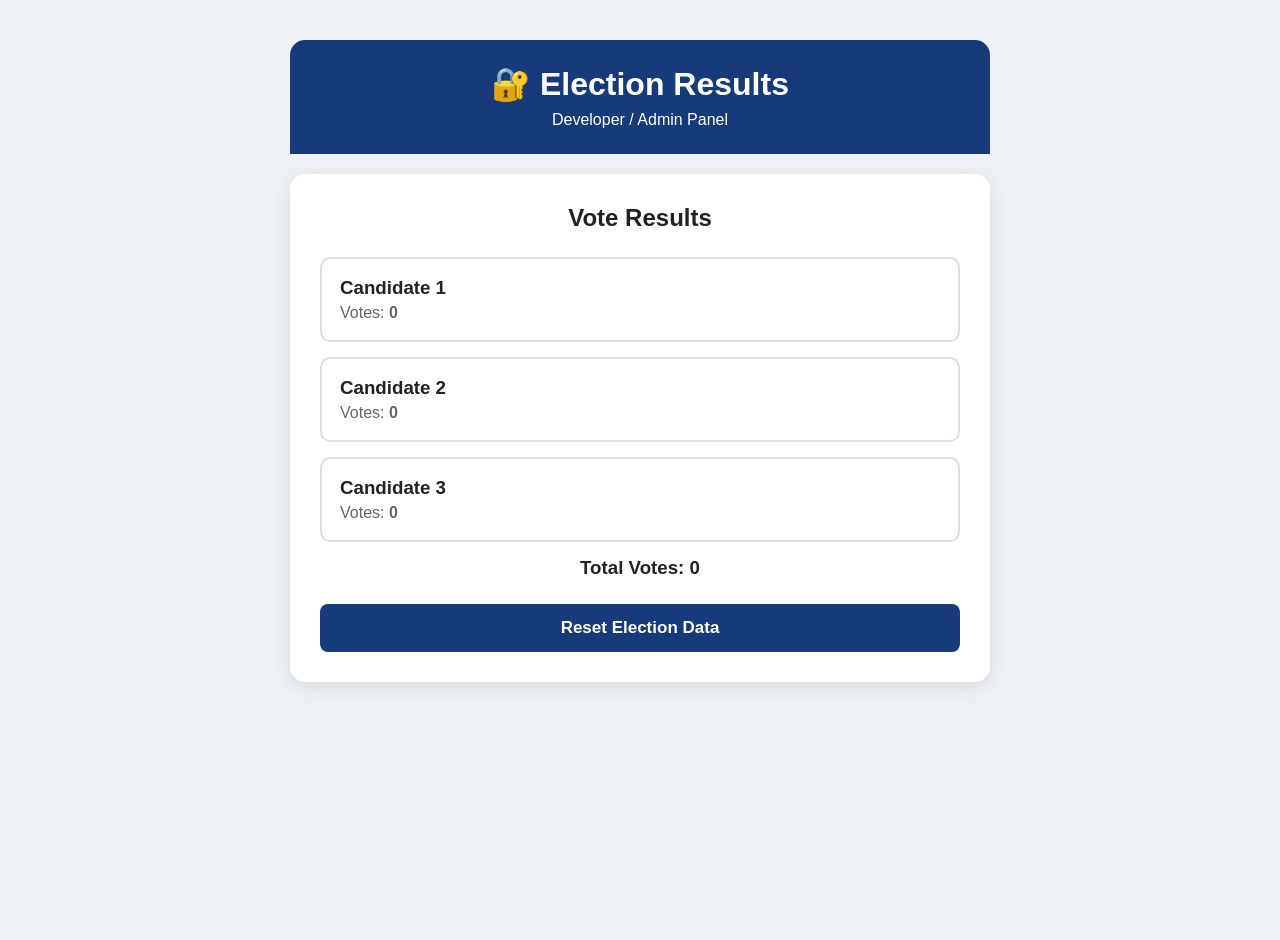
==== admin.html @ d17c7328 "Create admin.html" ====
<!DOCTYPE html>
<html lang="en">

<head>

    <meta charset="UTF-8">

    <meta
        name="viewport"
        content="width=device-width, initial-scale=1.0"
    >

    <title>Election Admin Results</title>

    <link
        rel="stylesheet"
        href="style.css"
    >

</head>


<body>

<div class="container">

    <header>

        <h1>🔐 Election Results</h1>

        <p>Developer / Admin Panel</p>

    </header>


    <section class="card">

        <h2>Vote Results</h2>

        <div id="results"></div>

        <button onclick="clearVotes()">
            Reset Election Data
        </button>

    </section>

</div>


<script>

function displayResults() {

    const votes =
        JSON.parse(
            localStorage.getItem("collegeVotes")
        ) || {

            "Candidate 1": 0,
            "Candidate 2": 0,
            "Candidate 3": 0
        };


    let totalVotes = 0;

    Object.values(votes).forEach(
        vote => totalVotes += vote
    );


    let html = "";


    for (const candidate in votes) {

        html += `
            <div class="candidate">

                <div>

                    <h3>${candidate}</h3>

                    <p>
                        Votes:
                        <strong>${votes[candidate]}</strong>
                    </p>

                </div>

            </div>
        `;
    }


    html += `
        <h3 style="text-align:center">
            Total Votes: ${totalVotes}
        </h3>
    `;


    document.getElementById(
        "results"
    ).innerHTML = html;
}


function clearVotes() {

    const confirmReset =
        confirm(
            "Are you sure you want to reset all votes?"
        );


    if (confirmReset) {

        localStorage.removeItem(
            "collegeVotes"
        );

        localStorage.removeItem(
            "votedStudents"
        );

        displayResults();

        alert(
            "Election data has been reset."
        );
    }
}


displayResults();

</script>

</body>

</html>
---- style.css ----
* {
    box-sizing: border-box;
    margin: 0;
    padding: 0;
}

body {
    font-family: Arial, sans-serif;
    background: #eef2f7;
    min-height: 100vh;
    color: #222;
}

.container {
    width: 90%;
    max-width: 700px;
    margin: 40px auto;
}

header {
    text-align: center;
    background: #173b7a;
    color: white;
    padding: 25px;
    border-radius: 15px 15px 0 0;
}

header h1 {
    margin-bottom: 8px;
}

.card {
    background: white;
    padding: 30px;
    margin-top: 20px;
    border-radius: 15px;
    box-shadow: 0 5px 20px rgba(0,0,0,0.1);
}

.card h2 {
    text-align: center;
    margin-bottom: 25px;
}

label {
    display: block;
    margin-top: 15px;
    margin-bottom: 7px;
    font-weight: bold;
}

input[type="text"],
select {
    width: 100%;
    padding: 13px;
    border: 1px solid #ccc;
    border-radius: 8px;
    font-size: 16px;
}

button {
    width: 100%;
    margin-top: 25px;
    padding: 14px;
    border: none;
    border-radius: 8px;
    background: #173b7a;
    color: white;
    font-size: 17px;
    font-weight: bold;
    cursor: pointer;
}

button:hover {
    background: #0d2855;
}

.candidate {
    display: flex;
    align-items: center;
    gap: 15px;

    padding: 18px;
    margin: 15px 0;

    border: 2px solid #ddd;
    border-radius: 10px;

    cursor: pointer;
}

.candidate:hover {
    border-color: #173b7a;
    background: #f4f7fc;
}

.candidate input {
    width: 20px;
    height: 20px;
}

.candidate h3 {
    margin-bottom: 5px;
}

.candidate p {
    color: #666;
}

.hidden {
    display: none;
}

#loginMessage,
#voteMessage {
    text-align: center;
    margin-top: 15px;
    font-weight: bold;
}

.success {
    text-align: center;
    padding: 20px;
}

.success h2 {
    color: green;
}

footer {
    text-align: center;
    padding: 20px;
    color: #555;
}

@media (max-width: 600px) {

    .container {
        width: 95%;
        margin: 20px auto;
    }

    header h1 {
        font-size: 24px;
    }

    .card {
        padding: 20px;
    }
}
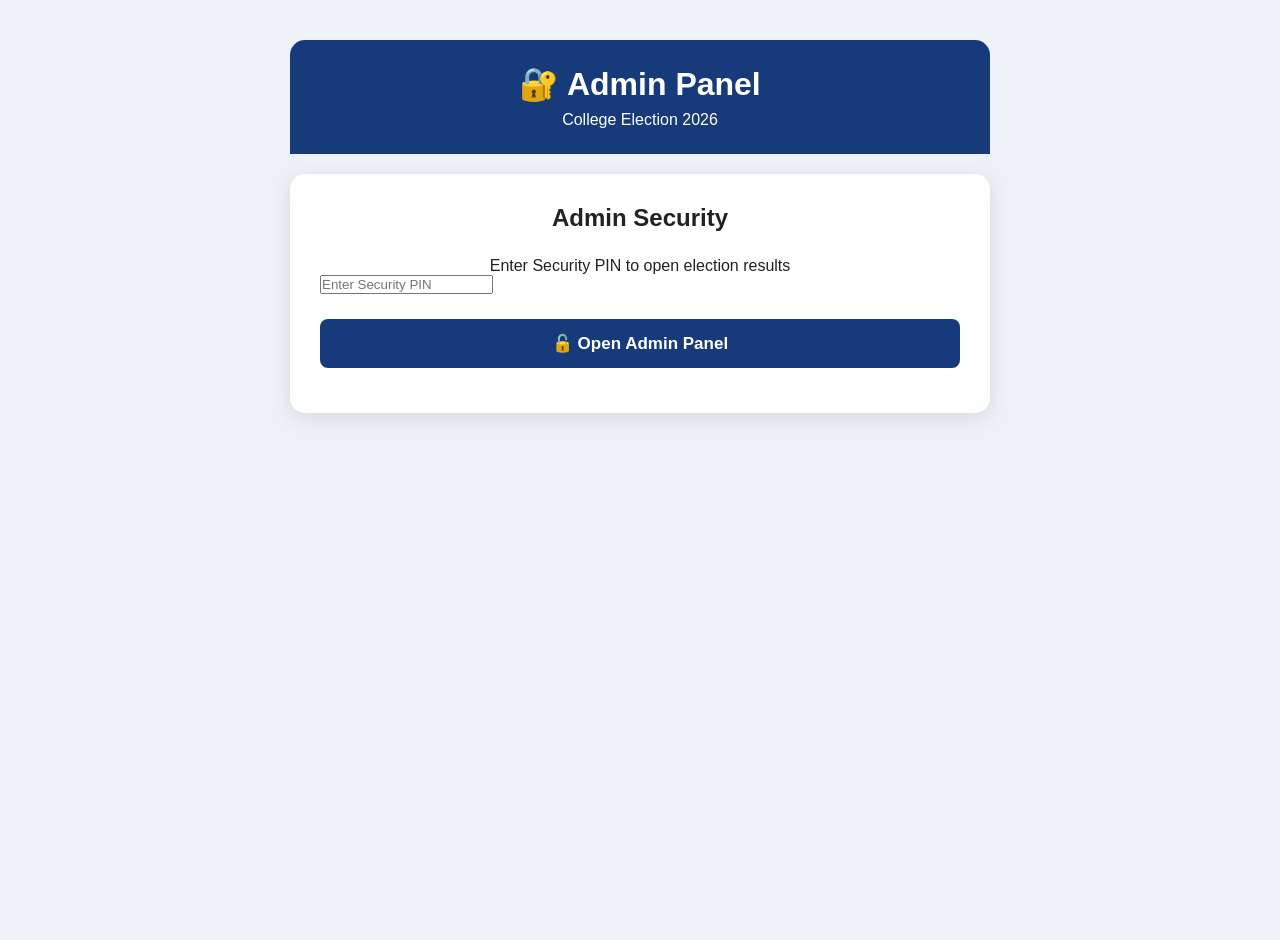
==== commit ca5ffb3d: "Update admin.html" ====
--- a/admin.html
+++ b/admin.html
@@ -2,45 +2,68 @@
 <html lang="en">
 
 <head>
-
     <meta charset="UTF-8">
-
-    <meta
-        name="viewport"
-        content="width=device-width, initial-scale=1.0"
-    >
-
-    <title>Election Admin Results</title>
-
-    <link
-        rel="stylesheet"
-        href="style.css"
-    >
-
+    <meta name="viewport" content="width=device-width, initial-scale=1.0">
+
+    <title>Admin Election Results</title>
+
+    <link rel="stylesheet" href="style.css">
 </head>
 
-
 <body>
 
 <div class="container">
 
     <header>
-
-        <h1>🔐 Election Results</h1>
-
-        <p>Developer / Admin Panel</p>
-
+        <h1>🔐 Admin Panel</h1>
+        <p>College Election 2026</p>
     </header>
 
 
-    <section class="card">
-
-        <h2>Vote Results</h2>
+    <!-- PIN LOGIN -->
+    <section id="pinSection" class="card">
+
+        <h2>Admin Security</h2>
+
+        <p style="text-align:center;">
+            Enter Security PIN to open election results
+        </p>
+
+        <input
+            type="password"
+            id="securityPin"
+            placeholder="Enter Security PIN"
+            maxlength="6"
+        >
+
+        <button onclick="checkPin()">
+            🔓 Open Admin Panel
+        </button>
+
+        <p id="pinMessage"
+           style="text-align:center; margin-top:15px;">
+        </p>
+
+    </section>
+
+
+    <!-- ADMIN RESULTS -->
+    <section id="adminSection" class="card hidden">
+
+        <h2>📊 Election Results</h2>
 
         <div id="results"></div>
 
+        <button onclick="refreshResults()">
+            🔄 Refresh Results
+        </button>
+
         <button onclick="clearVotes()">
-            Reset Election Data
+            🗑️ Reset Election Data
+        </button>
+
+        <button onclick="logout()">
+            🚪 Logout
         </button>
 
     </section>
@@ -49,6 +72,60 @@
 
 
 <script>
+
+// ================================
+// ADMIN SECURITY PIN
+// ================================
+
+// Change this PIN for your project
+const ADMIN_PIN = "123456";
+
+
+// ================================
+// CHECK PIN
+// ================================
+
+function checkPin() {
+
+    const enteredPin =
+        document.getElementById("securityPin").value;
+
+    const message =
+        document.getElementById("pinMessage");
+
+
+    if (enteredPin === ADMIN_PIN) {
+
+        // Hide PIN screen
+        document.getElementById(
+            "pinSection"
+        ).classList.add("hidden");
+
+
+        // Show admin panel
+        document.getElementById(
+            "adminSection"
+        ).classList.remove("hidden");
+
+
+        message.innerText = "";
+
+        displayResults();
+
+    } else {
+
+        message.style.color = "red";
+
+        message.innerText =
+            "❌ Incorrect Security PIN";
+
+    }
+}
+
+
+// ================================
+// DISPLAY RESULTS
+// ================================
 
 function displayResults() {
 
@@ -65,8 +142,11 @@
 
     let totalVotes = 0;
 
+
     Object.values(votes).forEach(
-        vote => totalVotes += vote
+        vote => {
+            totalVotes += vote;
+        }
     );
 
 
@@ -84,7 +164,9 @@
 
                     <p>
                         Votes:
-                        <strong>${votes[candidate]}</strong>
+                        <strong>
+                            ${votes[candidate]}
+                        </strong>
                     </p>
 
                 </div>
@@ -95,7 +177,7 @@
 
 
     html += `
-        <h3 style="text-align:center">
+        <h3 style="text-align:center; margin-top:20px;">
             Total Votes: ${totalVotes}
         </h3>
     `;
@@ -107,11 +189,26 @@
 }
 
 
+// ================================
+// REFRESH RESULTS
+// ================================
+
+function refreshResults() {
+
+    displayResults();
+
+}
+
+
+// ================================
+// RESET VOTES
+// ================================
+
 function clearVotes() {
 
     const confirmReset =
         confirm(
-            "Are you sure you want to reset all votes?"
+            "Are you sure you want to reset all election data?"
         );
 
 
@@ -125,7 +222,9 @@
             "votedStudents"
         );
 
+
         displayResults();
+
 
         alert(
             "Election data has been reset."
@@ -134,10 +233,28 @@
 }
 
 
-displayResults();
-
+// ================================
+// LOGOUT
+// ================================
+
+function logout() {
+
+    document.getElementById(
+        "adminSection"
+    ).classList.add("hidden");
+
+
+    document.getElementById(
+        "pinSection"
+    ).classList.remove("hidden");
+
+
+    document.getElementById(
+        "securityPin"
+    ).value = "";
+
+}
 </script>
 
 </body>
-
 </html>
